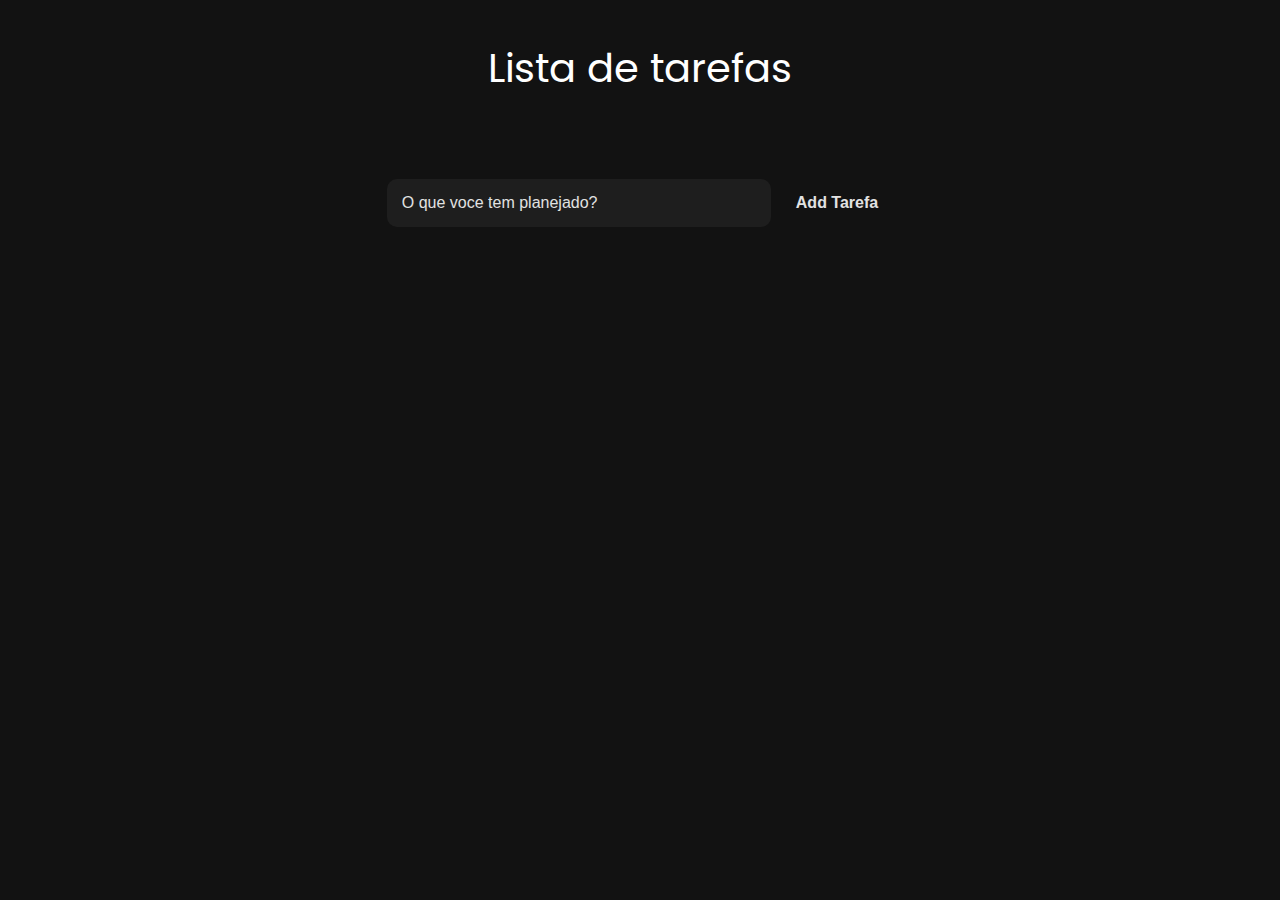
==== index.html @ e42aa603 "Update index.html" ====
<!DOCTYPE html>
<html lang="pt-br">
<head>
    <meta charset="UTF-8">
    <meta http-equiv="X-UA-Compatible" content="IE=edge">
    <meta name="viewport" content="width=device-width, initial-scale=1.0">
    <meta name="theme-color" content="#121212"/>
    <title>To Do List</title>

    <link rel="stylesheet" href="assets/css/style.css">
    <link rel="stylesheet" href="assets/css/reset.css">

    <!-- <link rel="stylesheet" href="https://cdnjs.cloudflare.com/ajax/libs/font-awesome/6.0.0-beta3/css/all.min.css" integrity="sha512-Fo3rlrZj/k7ujTnHg4CGR2D7kSs0v4LLanw2qksYuRlEzO+tcaEPQogQ0KaoGN26/zrn20ImR1DfuLWnOo7aBA==" crossorigin="anonymous" referrerpolicy="no-referrer" /> -->
</head>
<body>
    
    <header>
        Lista de tarefas
    </header>

    <form>
        <input type="text" id="input-todo" placeholder="O que voce tem planejado?"
        >

        <button id="btn-todo">
           <span>Add Tarefa</span>
        </button>
    </form>

    <div class="container">
        <ul class="list-todo">

        </ul>
    </div>
    


    <script src="assets/js/app.js"></script>
</body>
</html>
---- assets/css/style.css ----
html{
    background-color: var(--bg);
    color: var(--text);
}

header, form{
    font-size: 4rem;
    min-height: 15vh;
    display: flex;
    justify-content: center;
    align-items: center;
}

form input, form button {
    padding: 1.5rem;
    font-size: 1.6rem;
    outline: none;
    border: none;
    background: none;
}

form input{
    background-color: var(--bg-input);
    border-radius: 1rem;
    margin-right: 1rem;
    width: 30vw;
    color: var(--gray);
}
input::placeholder{
    color: var(--gray);
}

button{
    padding:5px;
    color: var(--gray);
    cursor: pointer;
    font-weight: 600;
}

span{
    transition: all .10s ease;
}


/*Formatando DOM JS*/
.container{
    display: flex;
    justify-content:center;
    align-items:center;
}
.list-todo{
    min-width: 30%;
    list-style: none;
    background-color: var(--bg-input);
    border-radius: 15px;
}
.todo{
    margin: 1rem;
    padding: .5rem;
    border-radius: 10px;
    background-color: var(--bg);
    font-size: 1.7rem;


    display: flex;
    justify-content: space-between;
    align-items: center;
}
.todo li{
    flex: 1;
    text-transform: capitalize;
}

.check-btn, .trash-btn{
    border: none;
    padding: 1rem;
    font-size: 1rem;
    cursor: pointer;
    background-color:var(--bg-btn-trash);

    border-radius: 50px;
    margin-left: 1rem;
    outline: none;
}

.todo-list{
    padding: 0 1rem;
}

.check-btn{
    background-color: var(--bg-btn-success)
}

.completed{
    text-decoration: line-through;
    opacity: .5;
}

@media(min-width:482px) and (max-width: 767px){
    form input{
        width: 60vw;
        font-size: 1.7rem;
    }
    form button{
        font-size: 1.7rem
    }
}

@media(min-width:320px) and (max-width: 480px){
    form input{
        width: 60vw;
        font-size: 1.4rem;
    }
    form button{
        font-size: 1.4rem
    }
}
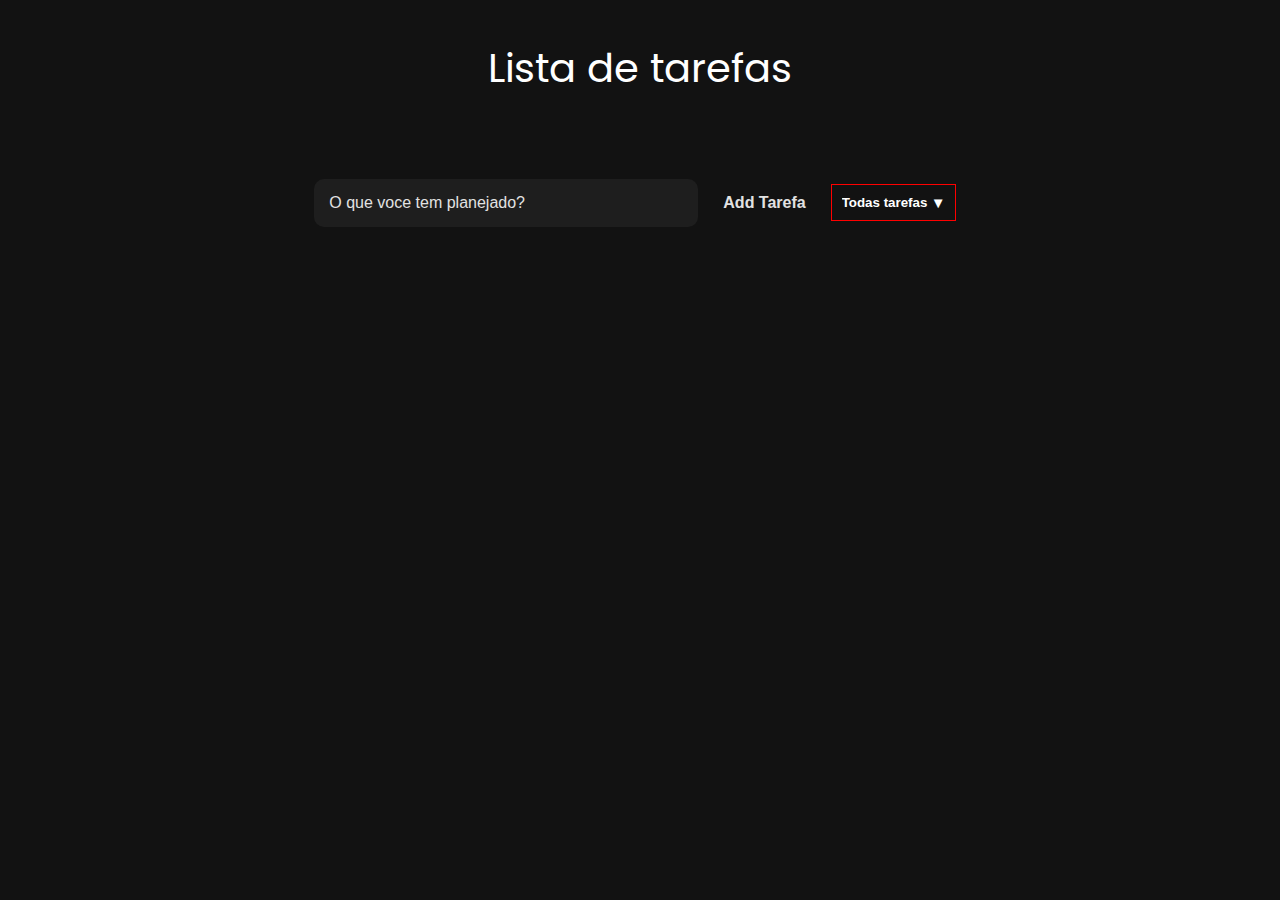
==== commit 2841c731: "Update index.html" ====
--- a/index.html
+++ b/index.html
@@ -19,12 +19,18 @@
     </header>
 
     <form>
-        <input type="text" id="input-todo" placeholder="O que voce tem planejado?"
-        >
+        <input type="text" name="" id="input-todo" placeholder="O que voce tem planejado?">
+        <button type="submit" id="btn-todo">
+            <span>Add Tarefa</span>
+        </button>
 
-        <button id="btn-todo">
-           <span>Add Tarefa</span>
-        </button>
+        <div class="select">
+            <select name="todos" class="todo-filte">
+                <option value="all">Todas tarefas</option>
+                <option value="completed">Tarefa completa</option>
+                <option value="uncompleted">Tarefa incompleta</option>
+            </select>
+        </div>
     </form>
 
     <div class="container">
--- a/assets/css/style.css
+++ b/assets/css/style.css
@@ -83,18 +83,60 @@
     outline: none;
 }
 
+svg{
+    pointer-events: none;
+}
+
 .todo-list{
     padding: 0 1rem;
 }
 
 .check-btn{
-    background-color: var(--bg-btn-success)
+    background-color: var(--bg-btn-success);
 }
 
 .completed{
     text-decoration: line-through;
     opacity: .5;
+    transition: opacity .3s ease;
 }
+
+/*Filtro*/
+select{
+    appearance: none;
+    outline: none;
+    border: 1px solid red;
+
+    background: var(--bg);
+    color: var(--text);
+    width: 12.5rem;
+    cursor: pointer;
+    padding: 1rem;
+    font-weight: 600;
+
+    display: flex;
+    justify-self: unset; /*Ajudou a corrigir a posição do elemnto*/
+}
+option{
+    margin: 10px;
+}
+.select{
+    margin: 1rem;
+    position: relative;
+    overflow: hidden;
+}
+
+.select::after{
+    content: "\25BC";
+    position: absolute;
+    top: -3px;
+    right: 0;
+    font-size: 1.5rem;
+    padding: 1rem;
+    pointer-events: none;
+    transform: all .3s ease;
+}
+
 
 @media(min-width:482px) and (max-width: 767px){
     form input{
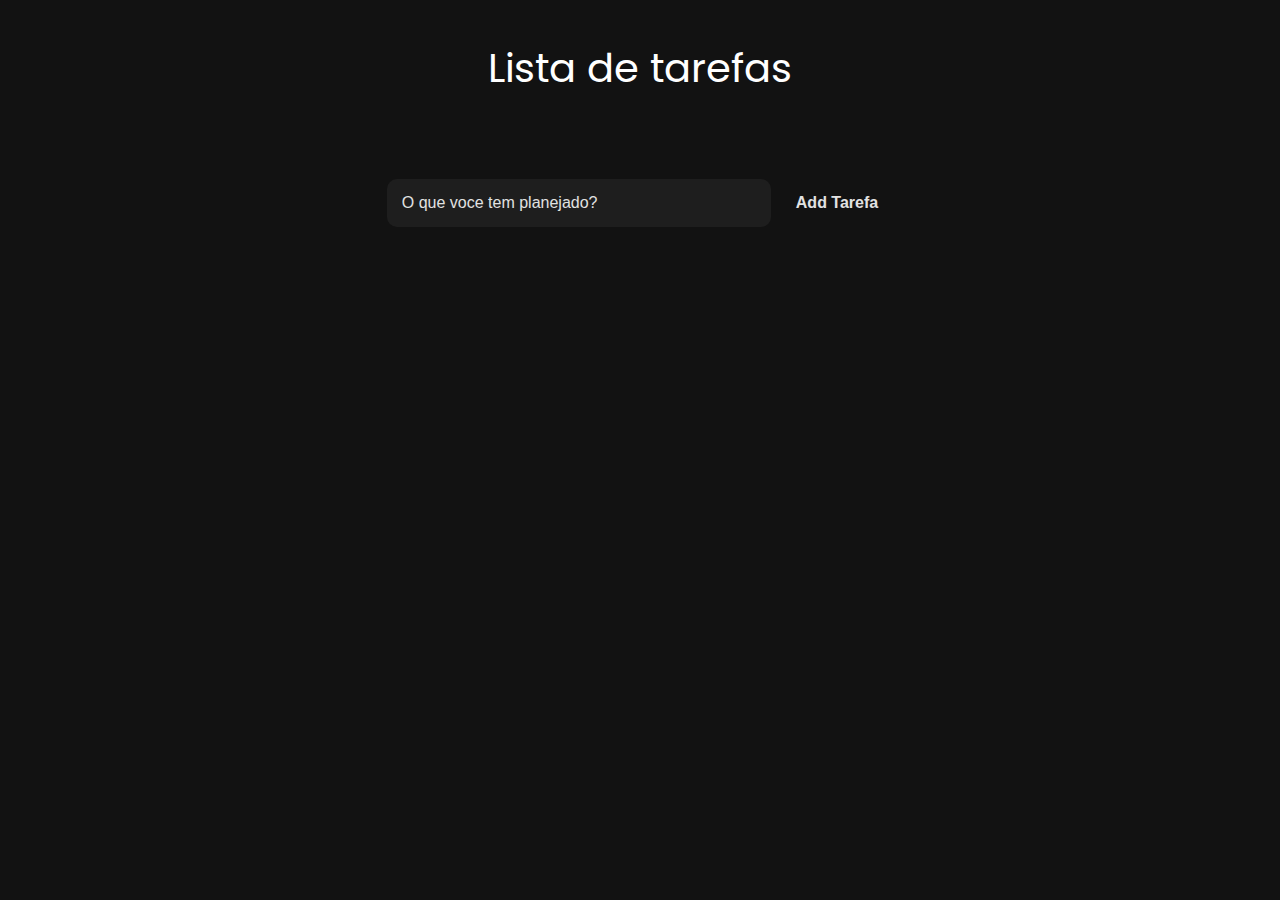
==== commit 22fcce54: "Update index.html" ====
--- a/index.html
+++ b/index.html
@@ -23,14 +23,6 @@
         <button type="submit" id="btn-todo">
             <span>Add Tarefa</span>
         </button>
-
-        <div class="select">
-            <select name="todos" class="todo-filte">
-                <option value="all">Todas tarefas</option>
-                <option value="completed">Tarefa completa</option>
-                <option value="uncompleted">Tarefa incompleta</option>
-            </select>
-        </div>
     </form>
 
     <div class="container">
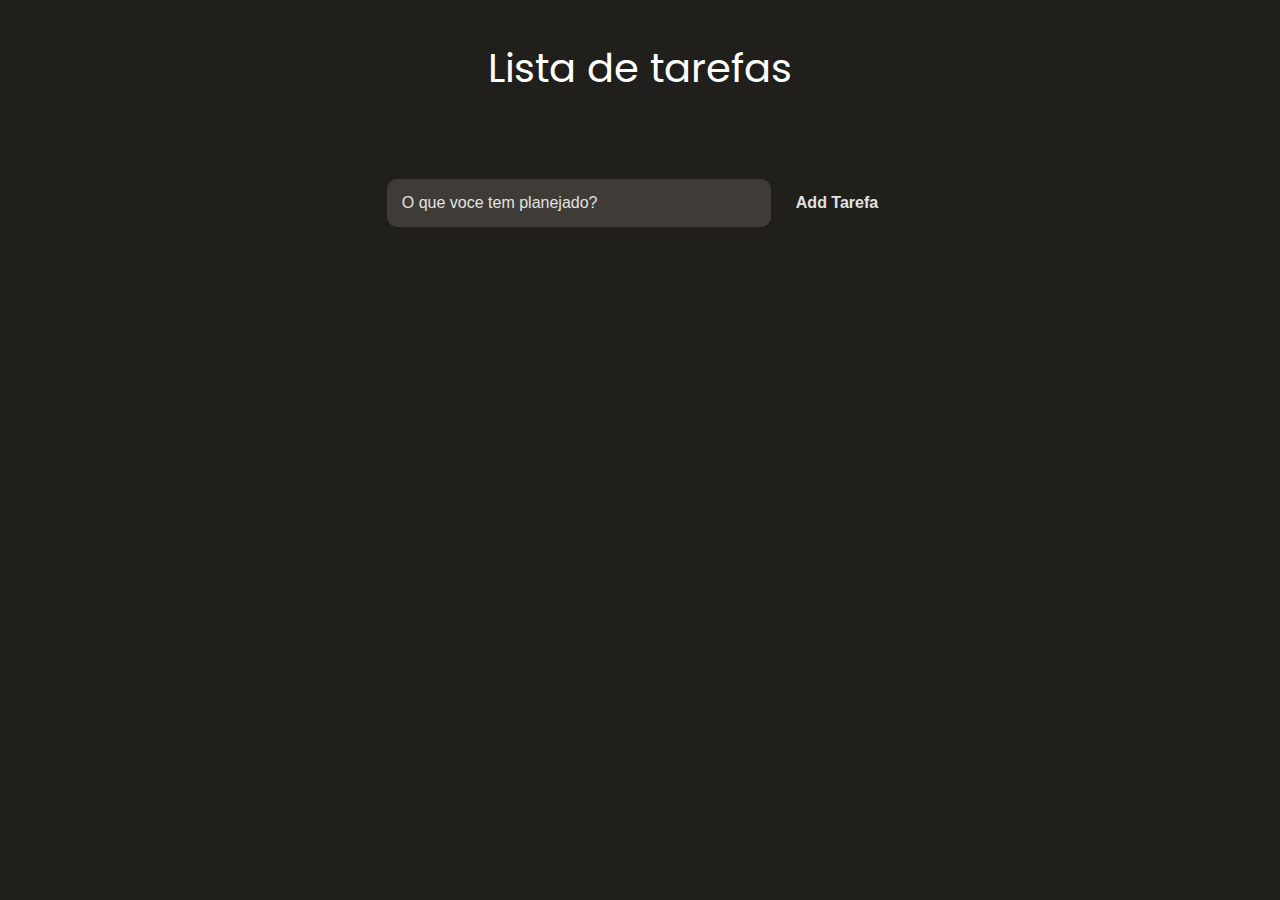
==== commit 94918bd5: "Update index.html" ====
--- a/index.html
+++ b/index.html
@@ -19,7 +19,7 @@
     </header>
 
     <form>
-        <input type="text" name="" id="input-todo" placeholder="O que voce tem planejado?">
+        <input type="text" name="" id="input-todo" placeholder="O que voce tem planejado?" autocomplete="off">
         <button type="submit" id="btn-todo">
             <span>Add Tarefa</span>
         </button>
@@ -31,7 +31,15 @@
         </ul>
     </div>
     
-
+    <!--Modal-->
+    <div id="modal-dialog" class="modal-container">
+        <div class="modal">
+            <button class="btn-fechar">X</button>
+            <h3 class="titulo" id="title"></h3>
+            <h5 class="subtitulo" id="subtitle"></h5>
+            <button class="btn-inferior-fechar" id="btn-fechar"></button>
+        </div>
+    </div>
 
     <script src="assets/js/app.js"></script>
 </body>
--- a/assets/css/style.css
+++ b/assets/css/style.css
@@ -49,16 +49,14 @@
     align-items:center;
 }
 .list-todo{
-    min-width: 30%;
+    min-width: 40%;
     list-style: none;
-    background-color: var(--bg-input);
-    border-radius: 15px;
 }
 .todo{
     margin: 1rem;
     padding: .5rem;
     border-radius: 10px;
-    background-color: var(--bg);
+    background-color: var(--bg-input);
     font-size: 1.7rem;
 
 
@@ -100,6 +98,64 @@
     opacity: .5;
     transition: opacity .3s ease;
 }
+
+
+/*Modal*/
+.modal-container{
+    width: 100vw;
+    height: 100vh;
+    background: rgba(0, 0, 0, .5);
+    position: fixed;
+    top: 0;
+    left: 0;
+    z-index: 2000;
+
+    display: none;
+    justify-content: center;
+    align-items: center;
+    text-align: center;
+}
+
+.modal-container.mostrar{
+    display: flex; 
+ }
+
+.modal{
+    background: #fff;
+    width: 60%;
+    min-width: 300px;
+    padding: 40px;
+    border-radius: 10px;
+    box-shadow: 5px 5px 5px rgba(0,0,0, .5);
+
+    position: relative;
+}
+
+.btn-fechar{
+    position: absolute;
+    right: 0;
+    top: 0;
+    background: none;
+    color: #121212;
+    font-weight: 600;
+    border-radius: 0;
+}
+.btn-fechar:hover{
+    background: red;
+    color: white;
+    border-top-right-radius: 10px;
+
+    box-shadow: 0 4px 4px 0 rgba(0, 0, 0, .3);
+}
+.btn-delete{
+    background-color: #dc3545;
+    width: 40px;
+    height: 40px;
+    margin-bottom: 5px;
+}
+
+
+
 
 /*Filtro*/
 select{
